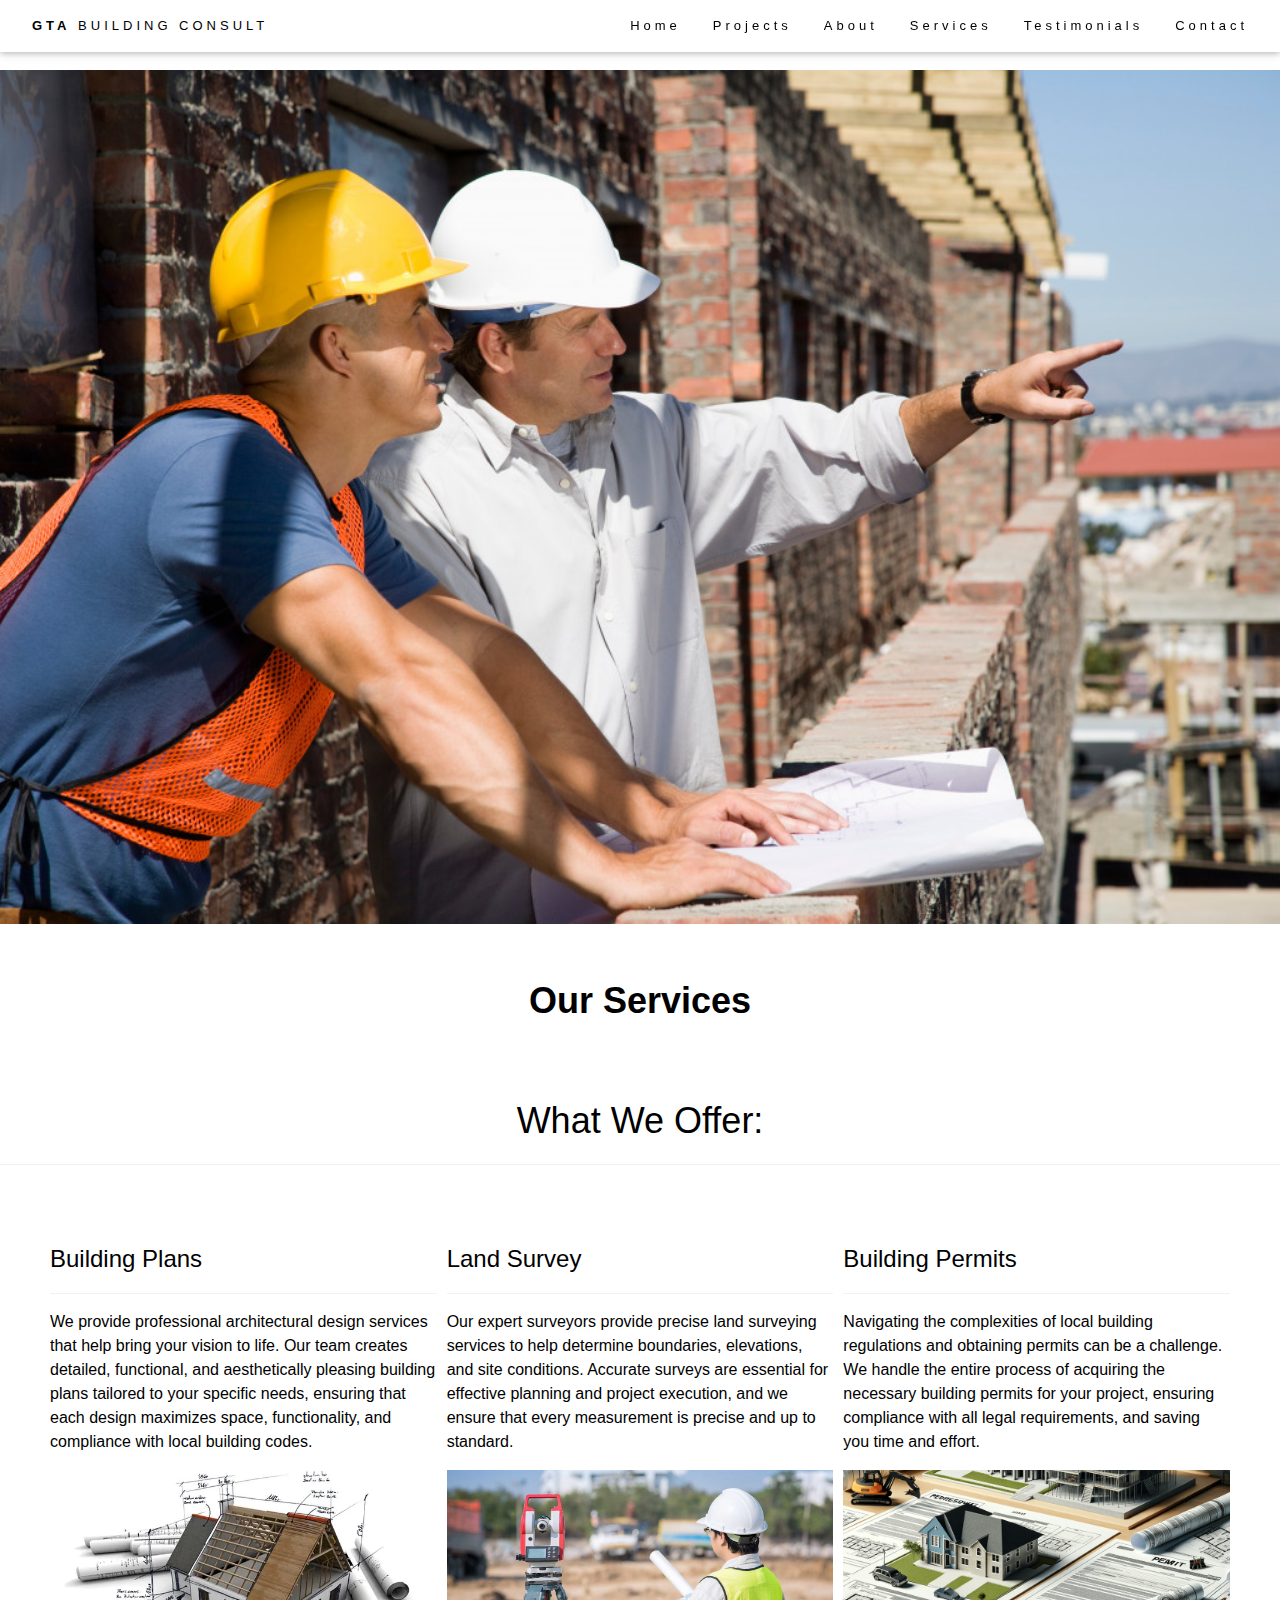
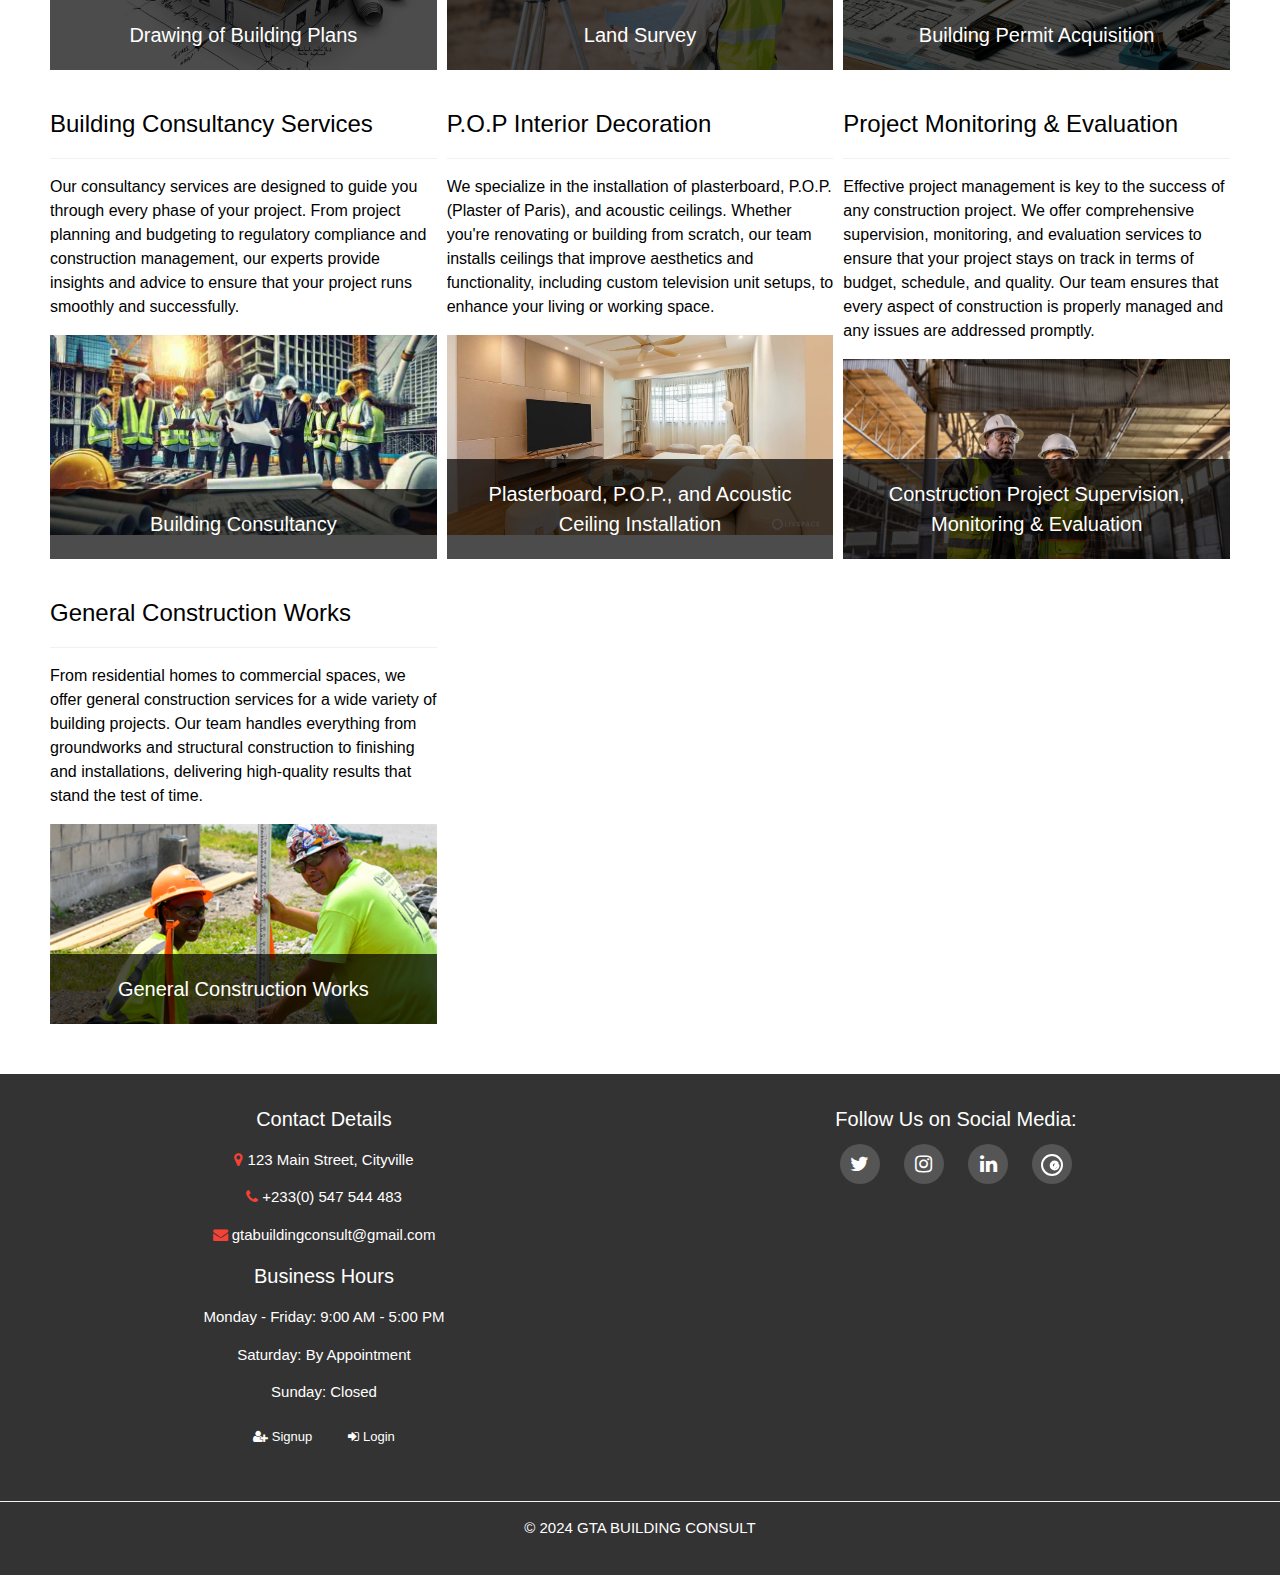
==== services.html @ d161f09e "first commit" ====
<!DOCTYPE html>
<html lang="en">
<head>
  <link rel="icon" type="image/x-icon" href="/images/thompson_logo.jpg">
  <title>GTA Building Consult</title>
  <meta charset="UTF-8">
  <meta name="viewport" content="width=device-width, initial-scale=1">
  <link rel="stylesheet" href="https://www.w3schools.com/w3css/4/w3.css">
  <link rel="stylesheet" href="style.css">

  <script>
    let lastScroll = 0;
  
  window.addEventListener('scroll', () => {
    const currentScroll = window.pageYOffset || document.documentElement.scrollTop;
    const body = document.body;
  
    if (currentScroll > lastScroll && currentScroll > 50) {
      // Scrolling Down
      body.classList.add('scrolled-down');
      body.classList.remove('scrolled-up');
    } else if (currentScroll < lastScroll) {
      // Scrolling Up
      body.classList.add('scrolled-up');
      body.classList.remove('scrolled-down');
    }
  
    lastScroll = currentScroll <= 0 ? 0 : currentScroll; // Ensure it doesn't go negative
  });
  
  </script>
  

<!-- Font Awesome Icons -->
<link rel="stylesheet" href="https://cdnjs.cloudflare.com/ajax/libs/font-awesome/4.7.0/css/font-awesome.min.css">

<style>
    header img {
    width: 100%;
    height: 60vh;
    object-fit: cover;
  }
    .service-card {
    position: relative;
    overflow: hidden;
    transition: transform 0.3s ease;
  }
  .service-card img {
    width: 100%;
    height: 200px;
    object-fit: cover;
    transition: transform 0.5s ease;
  }
  .service-card:hover img {
    transform: scale(1.1);
  }
  .service-info {
    position: absolute;
    bottom: 0;
    background: rgba(0, 0, 0, 0.7);
    color: white;
    width: 100%;
    padding: 20px;
    text-align: center;
    transition: all 0.3s ease;
  }
  .service-info h4 {
    margin: 0;
    font-size: 20px;
  }
  .services-container {
    display: grid;
    margin: 50px;
    grid-template-columns: repeat(auto-fit, minmax(300px, 1fr));
    gap: 10px;
  }
  .center-text {
    text-align: center;
    margin-top: 50px;
  }

  /* Responsive Design */
  @media screen and (max-width: 768px) {
    .services-container {
      grid-template-columns: repeat(2, 1fr);
    }
  }

  @media screen and (max-width: 480px) {
    .services-container {
      grid-template-columns: 1fr;
    }
  }
</style>
</head>
<body>


<!-- Navbar -->
<div class="w3-top">
  <div class="w3-bar w3-white w3-wide w3-padding w3-card">
    <a href="index.html" class="w3-bar-item w3-button"><b>GTA</b> BUILDING CONSULT</a>
    <div class="w3-right">
      <a href="index.html" class="w3-bar-item w3-button">Home</a>
      <a href="projects.html" class="w3-bar-item w3-button">Projects</a>
      <a href="about.html" class="w3-bar-item w3-button">About</a>
      <a href="services.html" class="w3-bar-item w3-button">Services</a>
      <a href="testimonials.html" class="w3-bar-item w3-button">Testimonials</a>
      <a href="contact.html" class="w3-bar-item w3-button">Contact</a>
    </div>
  </div>
</div>

<!-- Header -->
<header class="w3-display-container w3-content w3-wide" style="max-width:1500px;">
  <img class="w3-image" src="/images/service6.jpg" alt="Services" width="1500" height="800">
</header>

<!-- Services Section -->
<div class="w3-content" style="max-width:1564px">
  <h1 class="w3-xxlarge center-text"><b>Our Services</b></h1>
  <h2 class="w3-xxlarge w3-border-bottom w3-border-light-grey w3-padding-16 center-text">What We Offer:</h2>

  <div class="services-container">
    <div class="service-card">
      <h3 class="w3-border-bottom w3-border-light-grey w3-padding-16">Building Plans</h3>
      <p>
        We provide professional architectural design services that help bring your vision to life. Our team creates detailed, functional, and aesthetically pleasing building plans tailored to your specific needs, ensuring that each design maximizes space, functionality, and compliance with local building codes.</p>
      <img src="/images/building_plan.jpg" alt="Drawing of Building Plans">
      <div class="service-info">
        <h4>Drawing of Building Plans</h4>
      </div>
    </div>

    <div class="service-card">
      <h3 class="w3-border-bottom w3-border-light-grey w3-padding-16">Land Survey</h3>
      <p>Our expert surveyors provide precise land surveying services to help determine boundaries, elevations, and site conditions. Accurate surveys are essential for effective planning and project execution, and we ensure that every measurement is precise and up to standard.</p>
      <img src="/images/land_survey.jpg" alt="Land Survey">
      <div class="service-info">
        <h4>Land Survey</h4>
      </div>
    </div>

    <div class="service-card">
      <h3 class="w3-border-bottom w3-border-light-grey w3-padding-16">Building Permits</h3>
      <p>Navigating the complexities of local building regulations and obtaining permits can be a challenge. We handle the entire process of acquiring the necessary building permits for your project, ensuring compliance with all legal requirements, and saving you time and effort.</p>
      <img src="/images/building_permit.jpg" alt="Building Permit Acquisition">
      <div class="service-info">
        <h4>Building Permit Acquisition</h4>
      </div>
    </div>

    <div class="service-card">
      <h3 class="w3-border-bottom w3-border-light-grey w3-padding-16">Building Consultancy Services</h3>
      <p>Our consultancy services are designed to guide you through every phase of your project. From project planning and budgeting to regulatory compliance and construction management, our experts provide insights and advice to ensure that your project runs smoothly and successfully.</p>
      <img src="/images/building_consultancy.jpg" alt="Building Consultancy">
      <div class="service-info">
        <h4>Building Consultancy</h4>
      </div>
    </div>

    <div class="service-card">
      <h3 class="w3-border-bottom w3-border-light-grey w3-padding-16">P.O.P Interior Decoration</h3>
      <p>We specialize in the installation of plasterboard, P.O.P. (Plaster of Paris), and acoustic ceilings. Whether you're renovating or building from scratch, our team installs ceilings that improve aesthetics and functionality, including custom television unit setups, to enhance your living or working space.</p>
      <img src="/images/ceiling_installation.jpg" alt="Ceiling Installation">
      <div class="service-info">
        <h4>Plasterboard, P.O.P., and Acoustic Ceiling Installation</h4>
      </div>
    </div>

    <div class="service-card">
      <h3 class="w3-border-bottom w3-border-light-grey w3-padding-16">Project Monitoring & Evaluation</h3>
      <p>Effective project management is key to the success of any construction project. We offer comprehensive supervision, monitoring, and evaluation services to ensure that your project stays on track in terms of budget, schedule, and quality. Our team ensures that every aspect of construction is properly managed and any issues are addressed promptly.</p>
      <img src="/images/project_supervision.jpg" alt="Project Supervision">
      <div class="service-info">
        <h4>Construction Project Supervision, Monitoring & Evaluation</h4>
      </div>
    </div>

    <div class="service-card">
      <h3 class="w3-border-bottom w3-border-light-grey w3-padding-16">General Construction Works</h3>
      <p>From residential homes to commercial spaces, we offer general construction services for a wide variety of building projects. Our team handles everything from groundworks and structural construction to finishing and installations, delivering high-quality results that stand the test of time.</p>
      <img src="/images/general_construction.jpg" alt="General Construction">
      <div class="service-info">
        <h4>General Construction Works</h4>
      </div>
    </div>
  </div>
</div>

<!-- Footer -->
<footer class="footer">
  <div class="w3-row-padding">
    <div class="w3-col l6 m6 s12">
      
      <h4>Contact Details</h4>
      <p><i class="fa fa-map-marker w3-text-red"></i> 123 Main Street, Cityville</p>
      <p><i class="fa fa-phone w3-text-red"></i> +233(0) 547 544 483</p>
      <p><i class="fa fa-envelope w3-text-red"></i> gtabuildingconsult@gmail.com</p>
      <h4>Business Hours</h4>
      <p>Monday - Friday: 9:00 AM - 5:00 PM</p>
      <p>Saturday: By Appointment</p>
      <p>Sunday: Closed</p>
      <a href="signup.html" onclick="document.getElementById('signupModal').style.display='block'" class="w3-bar-item w3-button">
        <i class="fa fa-user-plus"></i> Signup
      </a>
      <a href="login.html" onclick="document.getElementById('loginModal').style.display='block'" class="w3-bar-item w3-button">
        <i class="fa fa-sign-in"></i> Login
      </a>
    </div>
    <div class="w3-col l6 m6 s12">
      <h4>Follow Us on Social Media:</h4>
      <div class="social-icons">
        <a href="https://x.com/gta_building" target="_blank"><i class="fa fa-twitter"></i></a>
        <a href="https://www.instagram.com/gtabuildingconsult?igsh=MWhkY3F6MjI1MjZxcg==" target="_blank"><i class="fa fa-instagram"></i></a>
        <a href="#" target="_blank"><i class="fa fa-linkedin"></i></a>
        <!-- Threads Custom SVG Icon -->
        <a href="https://www.threads.net/@gtabuildingconsult?igshid=NTc4MTIwNjQ2YQ==" target="_blank" class="threads-icon">
          <svg xmlns="http://www.w3.org/2000/svg" width="20" height="20" viewBox="0 0 24 24" fill="none" stroke="currentColor" stroke-width="2" stroke-linecap="round" stroke-linejoin="round">
            <path d="M12 2C6.48 2 2 6.48 2 12s4.48 10 10 10 10-4.48 10-10S17.52 2 12 2zM16.95 12c-.3-1.35-1.08-2.5-2.5-2.5-1.67 0-2.5 1.12-2.5 2.5 0 1.57 1.08 2.5 2.5 2.5 1.14 0 1.93-.65 2.25-1.5h-1.6v-1h3.25c.05.25.1.5.1.75 0 2-1.57 3.75-3.75 3.75-2.25 0-4-1.82-4-4s1.82-4 4-4c1.32 0 2.34.6 3 1.5l-1.05.95z"></path>
          </svg>
        </a>
      </div>
      
    </div>
  </div>
  <p class="w3-border-bottom w3-border-light-grey w3-padding-16"></p>
  <p>&copy; 2024 GTA BUILDING CONSULT</p>
</footer>

</body>
</html>
---- style.css ----
/* Sticky Navbar Style */
.w3-top {
    position: sticky;
    top: 0; /* Sticks at the top */
    z-index: 1000; /* Ensures it stays above other content */
    transition: transform 0.3s ease-in-out, background-color 0.3s ease-in-out; /* Smooth hiding effect */
  }
  
  /* Navbar Hiding on Scroll */
  body.scrolled-down .w3-top {
    transform: translateY(-100%); /* Moves the navbar out of view */
  }
  
  /* Navbar Background Change */
  body.scrolled-up .w3-top {
    transform: translateY(0); /* Brings the navbar back into view */
  }
  

/* Fix for navbar overlap */
body {
    padding-top: 70px; /* Adjust this value based on navbar height */
  }
  
  .w3-top {
    position: fixed;
    width: 100%;
    z-index: 1000;
  }

  .w3-content {
    font-size: medium;
  }
  
  .w3-button {
    font-size: small;
  }

  .logo-img {
    border-radius: 50%;
    width: 50px;
    height: 50px;
  }

  /* Footer Styles */
.footer {
    background: #333;
    color: white;
    text-align: center;
    padding: 20px 0;
  }
  
  /* Social Icons Container */
  .social-icons {
    margin-top: 10px;
  }
  
  .social-icons a {
    color: white;
    font-size: 20px;
    margin: 0 10px;
    display: inline-block;
    width: 40px;
    height: 40px;
    line-height: 40px;
    text-align: center;
    border-radius: 50%;
    background: #555;
    transition: all 0.3s ease;
  }
  
  /* Hover Effects */
  .social-icons a:hover {
    background: #fff;
    color: #333;
    transform: scale(1.1);
  }
  
  /* Custom Threads Icon Styles */
  .social-icons .threads-icon svg {
    width: 24px;
    height: 24px;
    vertical-align: middle;
  }
  

  /* Auth Page Styles */
.auth-container {
    width: 400px;
    margin: 5% auto;
    padding: 2em;
    background: white;
    box-shadow: 0 4px 8px rgba(0,0,0,0.1);
    text-align: center;
  }
  
  .auth-container h2 {
    margin-bottom: 1em;
    color: #333;
  }
  
  .auth-container form {
    display: flex;
    flex-direction: column;
  }
  
  .auth-container label {
    text-align: left;
    margin-top: 1em;
    font-size: 16px;
    color: #555;
  }
  
  .auth-container input, .auth-container select {
    padding: 0.5em;
    margin-top: 0.5em;
    font-size: 16px;
  }
  
  .auth-container .submit-btn {
    padding: 0.7em;
    margin-top: 1.5em;
    background: #333;
    color: white;
    font-size: 16px;
    cursor: pointer;
    border: none;
    display: flex;
    justify-content: center;
    align-items: center;
    gap: 0.5em;
  }
  
  .auth-container .submit-btn:hover {
    background: #555;
  }
  
  .auth-container p {
    margin-top: 1em;
  }
  
  .auth-container a {
    color: #333;
    font-weight: bold;
  }
  
  .auth-container a:hover {
    text-decoration: underline;
  }
  
/* Modal Background */
.w3-modal {
    display: none;
    padding-top: 100px;
    position: fixed;
    left: 0;
    top: 0;
    width: 100%;
    height: 100%;
    overflow: auto;
    background-color: rgba(0,0,0,0.7);
  }
  
  /* Modal Content Animation */
  .w3-animate-zoom {
    animation: zoom 0.3s ease-in-out;
  }
  
  @keyframes zoom {
    from {
      transform: scale(0.7);
    }
    to {
      transform: scale(1);
    }
  }
  
  /* Modal Content */
.w3-modal-content {
    max-width: 600px;
    margin: 0 auto;
    padding: 20px;
  }
  
  /* Mobile Device Styles */
  @media only screen and (max-width: 600px) {
    .w3-modal-content {
      width: 90%;  /* Take up 90% of the screen width */
      padding: 20px 10px; /* Add padding on the sides for small devices */
    }
  
    /* Center the modal header text for small screens */
    .w3-modal header {
      text-align: center;
    }
  
    /* Adjust the button for smaller screens */
    .w3-button {
      padding: 15px;
      width: 100%;
    }
  }
  
  /* Adjusting form elements for smaller screens */
  @media only screen and (max-width: 600px) {
    .w3-input {
      width: 100%;
      margin-bottom: 10px;
    }
  }
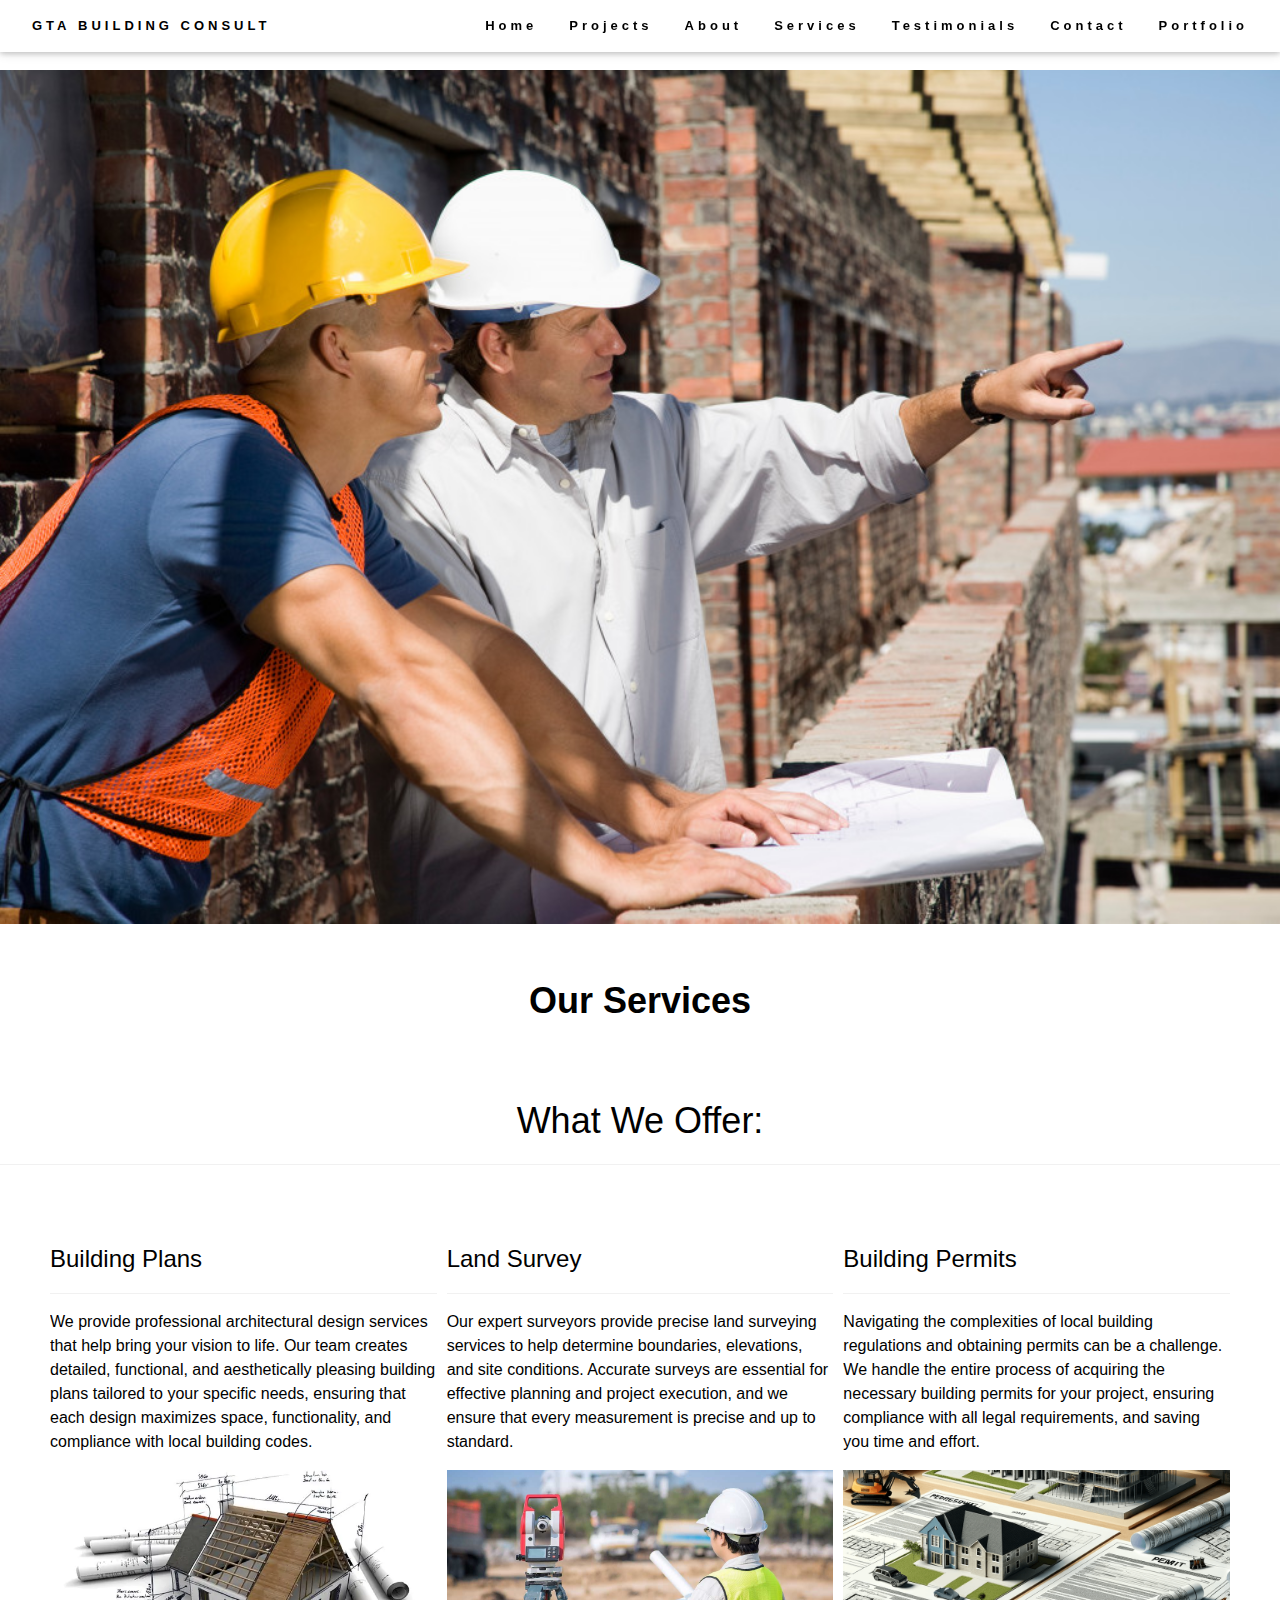
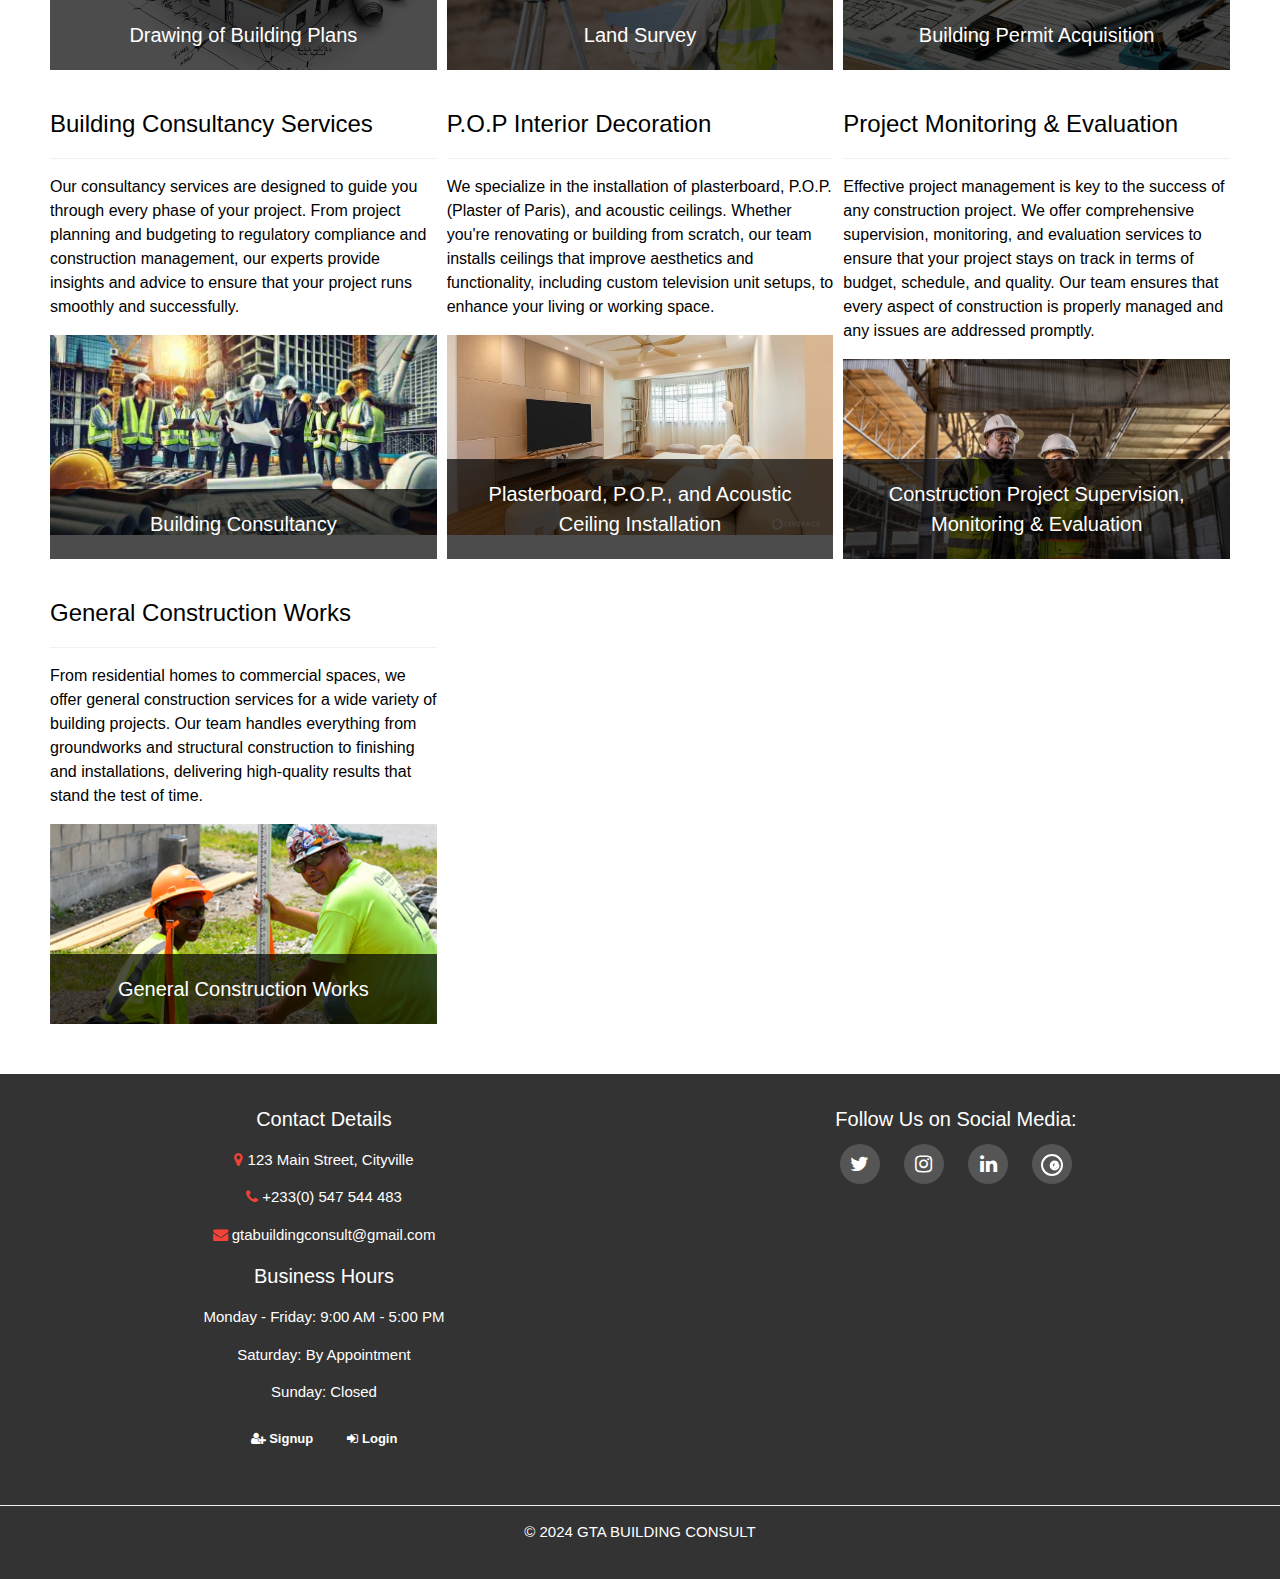
==== commit 7201f4bc: "added some few things" ====
--- a/services.html
+++ b/services.html
@@ -107,6 +107,7 @@
       <a href="services.html" class="w3-bar-item w3-button">Services</a>
       <a href="testimonials.html" class="w3-bar-item w3-button">Testimonials</a>
       <a href="contact.html" class="w3-bar-item w3-button">Contact</a>
+      <a href="gallery.html" class="w3-bar-item w3-button">Portfolio</a>
     </div>
   </div>
 </div>
--- a/style.css
+++ b/style.css
@@ -200,6 +200,18 @@
       width: 100%;
     }
   }
+
+  .w3-button {
+    padding: 10px 15px;
+    border-radius: 5px;
+    font-weight: bold;
+  }
+  
+  .w3-button:hover {
+    background-color: #555;
+    color: white;
+  }
+  
   
   /* Adjusting form elements for smaller screens */
   @media only screen and (max-width: 600px) {
@@ -208,4 +220,120 @@
       margin-bottom: 10px;
     }
   }
+  
+  .about-us {
+    padding: 60px 20px;
+    background-color: #f4f4f4;
+  }
+  
+  .container {
+    max-width: 1200px;
+    margin: 0 auto;
+  }
+  
+
+  
+  .years-info {
+    display: flex;
+    align-items: center;
+    margin-top: 20px;
+  }
+  
+  .years {
+    font-size: 5rem;
+    font-weight: 900;
+    color: #ff7b00;
+  }
+  
+  .years-text {
+    font-size: 1.2rem;
+    color: #333;
+  }
+  
+  .icons {
+    display: flex;
+    justify-content: space-between;
+    margin-top: 30px;
+  }
+  
+  .icon {
+    text-align: center;
+    transition: transform 0.3s ease-in-out;
+  }
+  
+  .icon img {
+    width: 50px;
+    height: 50px;
+    margin-bottom: 10px;
+  }
+  
+  .icon:hover {
+    transform: translateY(-10px);
+  }
+  
+  .about-content {
+    display: grid;
+    grid-template-columns: 1fr 1fr; /* Equal sizes for both sides */
+    align-items: center;
+    gap: 40px; /* Space between left and right sides */
+  }
+  
+  .left-side {
+    display: flex;
+    flex-direction: column;
+    justify-content: center;
+  }
+  
+  .right-side {
+    display: flex;
+    justify-content: center;
+    align-items: center;
+    width: 100%; /* Ensures it fills its grid cell */
+    height: 100%; /* Matches the height of the left side */
+    position: relative;
+  }
+  
+  .about-image {
+    width: 100%; /* Fills the grid container */
+    max-width: 500px; /* Optional: Limits the maximum size of the image */
+    aspect-ratio: 1; /* Ensures the image is perfectly square */
+    object-fit: cover; /* Ensures the image scales without distortion */
+    border-radius: 50%; /* Creates a circular image */
+    transition: transform 0.3s ease, box-shadow 0.3s ease;
+    border: 0px solid #555; /* Optional: Adds a border around the image */
+    box-shadow: 0 4px 20px rgba(0, 0, 0, 0.2); /* Adds a shadow for aesthetics */
+  }
+  
+  .about-image:hover {
+    transform: scale(1.05); /* Zoom effect on hover */
+    box-shadow: 0 8px 30px rgba(0, 0, 0, 0.3); /* Shadow effect on hover */
+  }
+  
+  
+  @media screen and (max-width: 768px) {
+    @media screen and (max-width: 768px) {
+      .about-content {
+        grid-template-columns: 1fr; /* Stacks the left and right sides vertically */
+        gap: 20px;
+      }
+    
+      .right-side {
+        justify-content: center;
+        align-items: center;
+      }
+    
+      .about-image {
+        width: 80%; /* Shrinks the image to fit smaller screens */
+        max-width: 300px; /* Optional: Sets a max size for the image */
+        aspect-ratio: 1; /* Ensures the image remains circular */
+        border-radius: 50%;
+      }
+    }
+    
+    .about-image:hover {
+      transform: scale(1.05); /* Slight zoom on hover */
+      box-shadow: 0 8px 30px rgba(0, 0, 0, 0.3); /* Enhanced shadow on hover */
+    }
+  }
+  
   